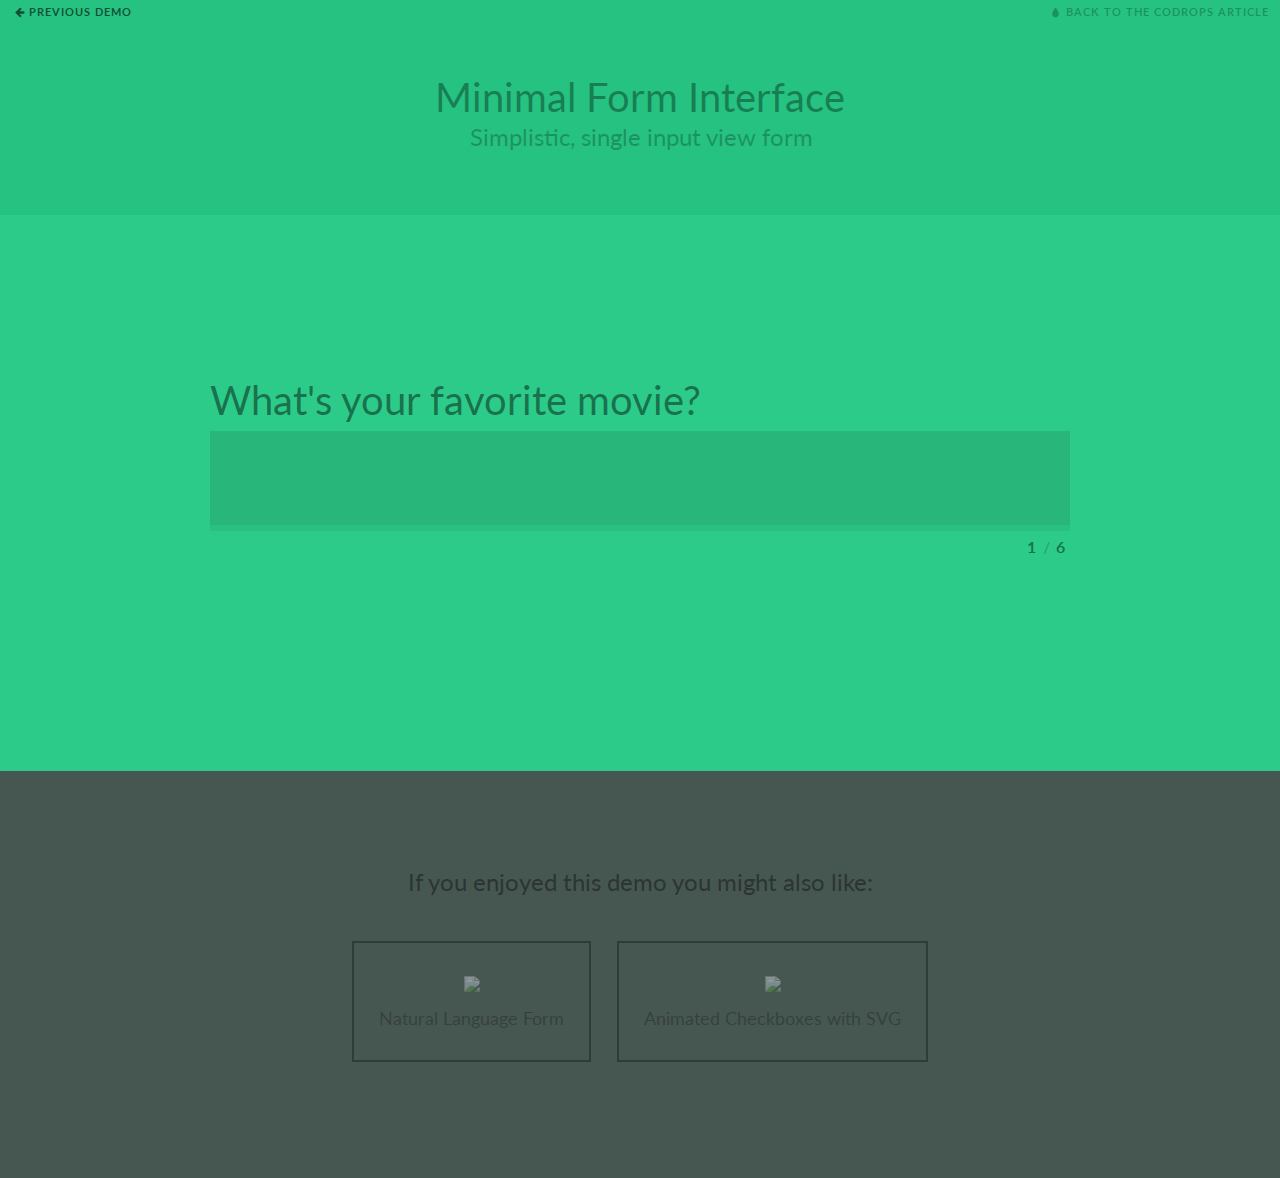
==== MinimalForm/index.html @ 2d421baa "Minimal Form" ====
<!DOCTYPE html>
<html lang="en" class="no-js">
	<head>
		<meta charset="UTF-8" />
		<meta http-equiv="X-UA-Compatible" content="IE=edge"> 
		<meta name="viewport" content="width=device-width, initial-scale=1"> 
		<title>Minimal Form Interface</title>
		<meta name="description" content="Minimal Form Interface: Simplistic, single input view form" />
		<meta name="keywords" content="form, minimal, interface, single input, big form, responsive form, transition" />
		<meta name="author" content="Codrops" />
		<link rel="shortcut icon" href="../favicon.ico">
		<link rel="stylesheet" type="text/css" href="css/normalize.css" />
		<link rel="stylesheet" type="text/css" href="css/demo.css" />
		<link rel="stylesheet" type="text/css" href="css/component.css" />
		<script src="js/modernizr.custom.js"></script>
	</head>
	<body>
		<div class="container">
			<!-- Top Navigation -->
			<div class="codrops-top clearfix">
				<a class="codrops-icon codrops-icon-prev" href="http://tympanus.net/Development/3DGridEffect/"><span>Previous Demo</span></a>
				<span class="right"><a class="codrops-icon codrops-icon-drop" href="http://tympanus.net/codrops/?p=18780"><span>Back to the Codrops Article</span></a></span>
			</div>
			<header class="codrops-header">
				<h1>Minimal Form Interface <span>Simplistic, single input view form</span></h1>	
			</header>
			<section>
				<form id="theForm" class="simform" autocomplete="off">
					<div class="simform-inner">
						<ol class="questions">
							<li>
								<span><label for="q1">What's your favorite movie?</label></span>
								<input id="q1" name="q1" type="text"/>
							</li>
							<li>
								<span><label for="q2">Where do you live?</label></span>
								<input id="q2" name="q2" type="text"/>
							</li>
							<li>
								<span><label for="q3">What time do you got to work?</label></span>
								<input id="q3" name="q3" type="text"/>
							</li>
							<li>
								<span><label for="q4">How do you like your veggies?</label></span>
								<input id="q4" name="q4" type="text"/>
							</li>
							<li>
								<span><label for="q5">What book inspires you?</label></span>
								<input id="q5" name="q5" type="text"/>
							</li>
							<li>
								<span><label for="q6">What's your profession?</label></span>
								<input id="q6" name="q6" type="text"/>
							</li>
						</ol><!-- /questions -->
						<button class="submit" type="submit">Send answers</button>
						<div class="controls">
							<button class="next"></button>
							<div class="progress"></div>
							<span class="number">
								<span class="number-current"></span>
								<span class="number-total"></span>
							</span>
							<span class="error-message"></span>
						</div><!-- / controls -->
					</div><!-- /simform-inner -->
					<span class="final-message"></span>
				</form><!-- /simform -->			
			</section>
			<section class="related">
				<p>If you enjoyed this demo you might also like:</p>
				<a href="http://tympanus.net/Tutorials/NaturalLanguageForm/">
					<img src="http://tympanus.net/codrops/wp-content/uploads/2013/05/NaturalLanguageForm2-300x162.png" />
					<h3>Natural Language Form</h3>
				</a>
				<a href="http://tympanus.net/Development/AnimatedCheckboxes/">
					<img src="http://tympanus.net/codrops/wp-content/uploads/2013/10/AnimatedCheckboxes-300x162.png" />
					<h3>Animated Checkboxes with SVG</h3>
				</a>
			</section>
		</div><!-- /container -->
		<script src="js/classie.js"></script>
		<script src="js/stepsForm.js"></script>
		<script>
			var theForm = document.getElementById( 'theForm' );

			new stepsForm( theForm, {
				onSubmit : function( form ) {
					// hide form
					classie.addClass( theForm.querySelector( '.simform-inner' ), 'hide' );

					/*
					form.submit()
					or
					AJAX request (maybe show loading indicator while we don't have an answer..)
					*/

					// let's just simulate something...
					var messageEl = theForm.querySelector( '.final-message' );
					messageEl.innerHTML = 'Thank you! We\'ll be in touch.';
					classie.addClass( messageEl, 'show' );
				}
			} );
		</script>
	</body>
</html>
---- MinimalForm/css/demo.css ----
@import url(http://fonts.googleapis.com/css?family=Lato:400,700,400italic);
@font-face {
	font-weight: normal;
	font-style: normal;
	font-family: 'codropsicons';
	src:url('../fonts/codropsicons/codropsicons.eot');
	src:url('../fonts/codropsicons/codropsicons.eot?#iefix') format('embedded-opentype'),
		url('../fonts/codropsicons/codropsicons.woff') format('woff'),
		url('../fonts/codropsicons/codropsicons.ttf') format('truetype'),
		url('../fonts/codropsicons/codropsicons.svg#codropsicons') format('svg');
}

*, *:after, *:before { -webkit-box-sizing: border-box; -moz-box-sizing: border-box; box-sizing: border-box; }
.clearfix:before, .clearfix:after { content: ''; display: table; }
.clearfix:after { clear: both; }

body {
	background: #26C281;
	color: rgba(0,0,0,0.45);
	font-size: 100%;
	line-height: 1.25;
	font-family: 'Lato', Arial, sans-serif;
}

a {
	color: rgba(0,0,0,0.25);
	text-decoration: none;
	outline: none;
}

a:hover, a:focus {
	color: rgba(0,0,0,0.6);
}

.codrops-header {
	margin: 0 auto;
	padding: 3em 1em;
	text-align: center;
	color: rgba(0,0,0,0.35);
}

.codrops-header h1 {
	margin: 0;
	font-weight: 400;
	font-size: 2.5em;
}

.codrops-header h1 span {
	display: block;
	padding: 0 0 0.6em 0.1em;
	font-size: 0.6em;
	opacity: 0.7;
}

/* To Navigation Style */
.codrops-top {
	width: 100%;
	text-transform: uppercase;
	font-weight: 700;
	font-size: 0.69em;
	line-height: 2.2;
}

.codrops-top a {
	display: inline-block;
	padding: 0 1em;
	text-decoration: none;
	letter-spacing: 1px;
}

.codrops-top span.right {
	float: right;
}

.codrops-top span.right a {
	display: block;
	float: left;
}

.codrops-icon:before {
	margin: 0 4px;
	text-transform: none;
	font-weight: normal;
	font-style: normal;
	font-variant: normal;
	font-family: 'codropsicons';
	line-height: 1;
	speak: none;
	-webkit-font-smoothing: antialiased;
}

.codrops-icon-drop:before {
	content: "\e001";
}

.codrops-icon-prev:before {
	content: "\e004";
}

section {
	padding: 5em 2em 10em;
	background: #2dcb89;
	text-align: center;
}

section.related {
	padding: 3em 1em 4em;
	background: #465650;
	color: rgba(0,0,0,0.4);
	font-size: 1.5em;
}

.related > a {
	max-width: 80%;
	border: 2px solid rgba(0,0,0,0.3);
	display: inline-block;
	text-align: center;
	margin: 20px 10px;
	padding: 25px;
	-webkit-transition: color 0.3s, border-color 0.3s;
	transition: color 0.3s, border-color 0.3s;
}

.related a:hover {
	border-color: rgba(0,0,0,0.6);
}

.related a img {
	max-width: 100%;
	opacity: 0.4;
	-webkit-transition: opacity 0.3s;
	transition: opacity 0.3s;
}

.related a:hover img,
.related a:active img {
	opacity: 1;
}

.related a h3 {
	margin: 0;
	padding: 0.5em 0 0.3em;
	max-width: 300px;
	font-weight: 400;
	font-size: 0.75em;
	text-align: left;
}

@media screen and (max-width: 44.75em) {
	section { padding: 1em 2em; }
}

@media screen and (max-width: 25em) {
	.codrops-header { font-size: 0.8em; }
	section.related { font-size: 1.2em; }
	.codrops-icon span { display: none; }
}
---- MinimalForm/css/component.css ----
@font-face {
	font-weight: normal;
	font-style: normal;
	font-family: 'icomoon';
	src:url('../fonts/icomoon/icomoon.eot?-9heso');
	src:url('../fonts/icomoon/icomoon.eot?#iefix-9heso') format('embedded-opentype'),
		url('../fonts/icomoon/icomoon.woff?-9heso') format('woff'),
		url('../fonts/icomoon/icomoon.ttf?-9heso') format('truetype'),
		url('../fonts/icomoon/icomoon.svg?-9heso#icomoon') format('svg');
}

.simform {
	position: relative;
	margin: 0 auto;
	padding: 2em 0;
	max-width: 860px;
	width: 100%;
	text-align: left;
	font-size: 2.5em;
}

.simform .submit {
	display: none;
}

/* Question list style */
.simform ol {
	margin: 0;
	padding: 0;
	list-style: none;
	position: relative;
	-webkit-transition: height 0.4s;
	transition: height 0.4s;
}

.simform ol:before {
	content: '';
	background-color: rgba(0,0,0,0.1);
	position: absolute;
	left: 0;
	bottom: 0;
	width: 100%;
	height: 2.35em;
}

.questions li {
	z-index: 100;
	position: relative;
	visibility: hidden;
	height: 0;
	-webkit-transition: visibility 0s 0.4s, height 0s 0.4s;
	transition: visibility 0s 0.4s, height 0s 0.4s;
}

.questions li.current,
.no-js .questions li {
	visibility: visible;
	height: auto;
	-webkit-transition: none;
	transition: none;
}

/* Labels */
.questions li > span {
	display: block;
	overflow: hidden;
}

.questions li > span label {
	display: block;
	-webkit-transition: -webkit-transform 0.4s;
	transition: transform 0.4s;
	-webkit-transform: translateY(-100%);
	transform: translateY(-100%);
}

.questions li.current > span label,
.no-js .questions li > span label {
	-webkit-transition: none;
	transition: none;
	-webkit-transform: translateY(0);
	transform: translateY(0);
}

.show-next .questions li.current > span label {
	-webkit-animation: moveUpFromDown 0.4s both;
	animation: moveUpFromDown 0.4s both;
}

@-webkit-keyframes moveUpFromDown {
	from { -webkit-transform: translateY(100%); }
	to { -webkit-transform: translateY(0); }
}

@keyframes moveUpFromDown {
	from { -webkit-transform: translateY(100%); transform: translateY(100%); }
	to { -webkit-transform: translateY(0); transform: translateY(0); }
}

/* Input field */
.questions input {
	display: block;
	margin: 0.3em 0 0 0;
	padding: 0.5em 1em 0.5em 0.7em;
	width: calc(100% - 2em);
	border: none;
	background: transparent;
	color: rgba(0,0,0,0.8);
	font-size: 1em;
	line-height: 1;
	opacity: 0;
	-webkit-transition: opacity 0.3s;
	transition: opacity 0.3s;
}

.questions .current input,
.no-js .questions input {
	opacity: 1;
}

.questions input:focus,
.simform button:focus {
	outline: none;
}

/* Next question button */
.next {
	position: absolute;
	right: 0;
	bottom: 2.15em; /* padding-bottom of form plus progress bar height */
	display: block;
	padding: 0;
	width: 2em;
	height: 2em;
	border: none;
	background: none;
	color: rgba(0,0,0,0.4);
	text-align: center;
	opacity: 0;
	z-index: 100;
	cursor: pointer;
	-webkit-transition: -webkit-transform 0.3s, opacity 0.3s;
	transition: transform 0.3s, opacity 0.3s;
	-webkit-transform: translateX(-20%);
	transform: translateX(-20%);
	pointer-events: none;
	-webkit-tap-highlight-color: rgba(0, 0, 0, 0);
}

.next:hover {
	color: rgba(0,0,0,0.5);
}

.next::after {
	position: absolute;
	top: 0;
	left: 0;
	width: 100%;
	height: 100%;
	content: "\e600";
	text-transform: none;
	font-weight: normal;
	font-style: normal;
	font-variant: normal;
	font-family: 'icomoon';
	line-height: 2;
	speak: none;
	-webkit-font-smoothing: antialiased;
	-moz-osx-font-smoothing: grayscale;
}

.next.show {
	opacity: 1;
	-webkit-transform: translateX(0);
	transform: translateX(0);
	pointer-events: auto;
}

/* Progress bar */
.simform .progress {
	width: 0%;
	height: 0.15em;
	background: rgba(0,0,0,0.3);
	-webkit-transition: width 0.4s ease-in-out;
	transition: width 0.4s ease-in-out;
}

.simform .progress::before {
	position: absolute;
	top: auto;
	width: 100%;
	height: inherit;
	background: rgba(0,0,0,0.05);
	content: '';
}

/* Number indicator */
.simform .number {
	position: absolute;
	right: 0;
	overflow: hidden;
	margin: 0.4em 0;
	width: 3em;
	font-weight: 700;
	font-size: 0.4em;
}

.simform .number:after {
	position: absolute;
	left: 50%;
	content: '/';
	opacity: 0.4;
	-webkit-transform: translateX(-50%);
	transform: translateX(-50%);
}

.simform .number span {
	float: right;
	width: 40%;
	text-align: center;
}

.simform .number .number-current {
	float: left;
}

.simform .number-next {
	position: absolute;
	left: 0;
}

.simform.show-next .number-current {
	-webkit-transition: -webkit-transform 0.4s;
	transition: transform 0.4s;
	-webkit-transform: translateY(-100%);
	transform: translateY(-100%);
}

.simform.show-next .number-next {
	-webkit-animation: moveUpFromDown 0.4s both;
	animation: moveUpFromDown 0.4s both;
}

/* Error and final message */
.simform .error-message,
.simform .final-message {
	position: absolute;
	visibility: hidden;
	opacity: 0;
	-webkit-transition: opacity 0.4s;
	transition: opacity 0.4s;
}

.simform .error-message {
	padding: 0.4em 3.5em 0 0;
	width: 100%;
	color: rgba(0,0,0,0.7);
	font-style: italic;
	font-size: 0.4em;
}

.final-message {
	top: 50%;
	left: 0;
	padding: 0.5em;
	width: 100%;
	text-align: center;
	-webkit-transform: translateY(-50%);
	transform: translateY(-50%);
}

.error-message.show,
.final-message.show {
	visibility: visible;
	opacity: 1;
}

.final-message.show {
	-webkit-transition-delay: 0.5s;
	transition-delay: 0.5s;
}

/* Final hiding of form / showing message */
.simform-inner.hide {
	visibility: hidden;
	opacity: 0;
	-webkit-transition: opacity 0.3s, visibility 0s 0.3s;
	transition: opacity 0.3s, visibility 0s 0.3s;
}

/* No JS Fallback */
.no-js .simform {
	font-size: 1.75em;
}

.no-js .questions li {
	padding: 0 0 2em;
}

.no-js .simform .submit {
	display: block;
	float: right;
	padding: 10px 20px;
	border: none;
	background: rgba(0,0,0,0.3);
	color: rgba(0,0,0,0.4);
}

.no-js .simform .controls {
	display: none;
}

/* Remove IE clear cross */
input[type=text]::-ms-clear {
    display: none;
}

/* Adjust form for smaller screens */
@media screen and (max-width: 44.75em) {
	.simform {
		font-size: 1.8em;
	}
}

@media screen and (max-width: 33.5625em) {
	.simform {
		font-size: 1.2em;
	}
}
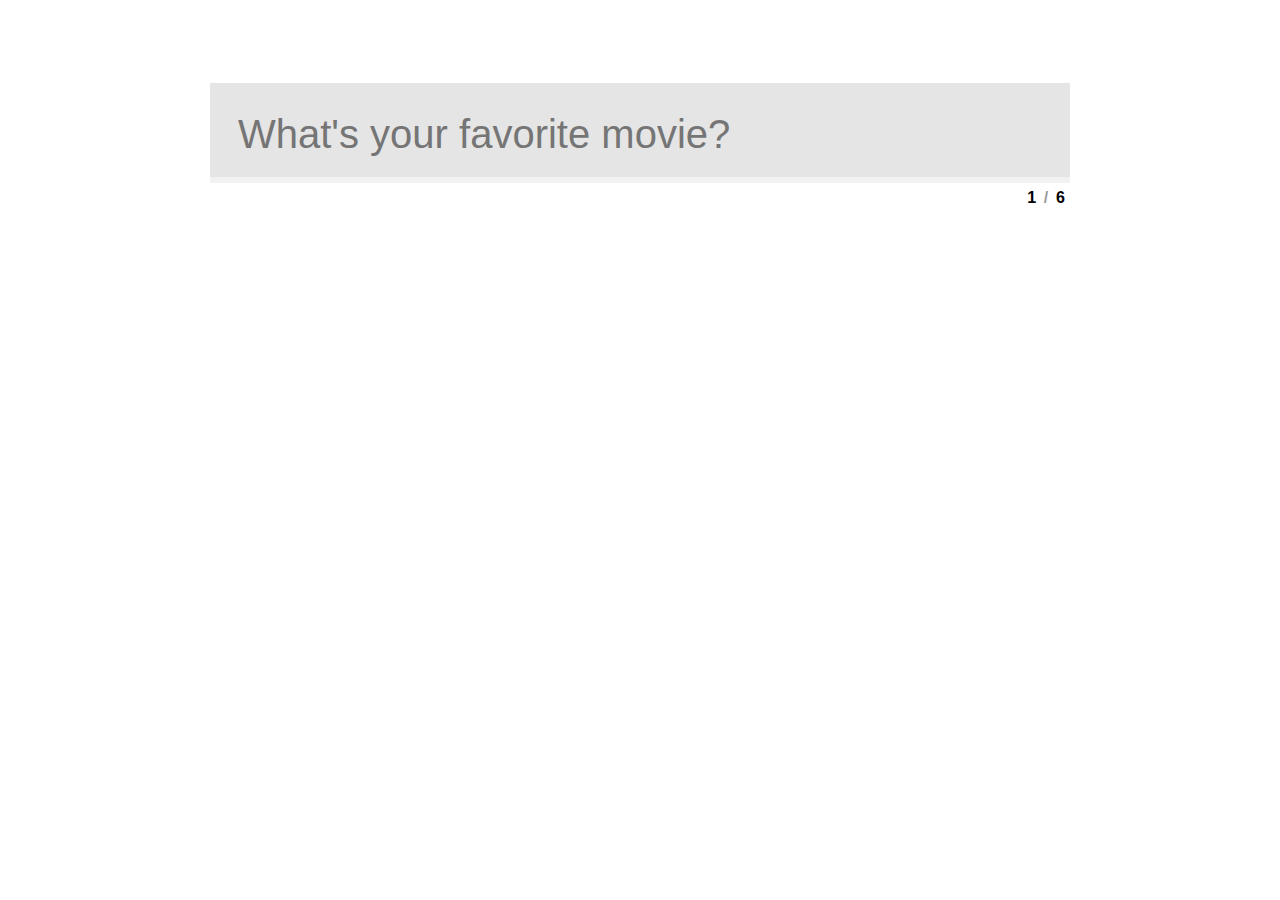
==== commit 5dd1a414: "Le menu de droite a enfin une width sexy" ====
--- a/MinimalForm/index.html
+++ b/MinimalForm/index.html
@@ -7,50 +7,43 @@
 		<title>Minimal Form Interface</title>
 		<meta name="description" content="Minimal Form Interface: Simplistic, single input view form" />
 		<meta name="keywords" content="form, minimal, interface, single input, big form, responsive form, transition" />
-		<meta name="author" content="Codrops" />
 		<link rel="shortcut icon" href="../favicon.ico">
 		<link rel="stylesheet" type="text/css" href="css/normalize.css" />
-		<link rel="stylesheet" type="text/css" href="css/demo.css" />
 		<link rel="stylesheet" type="text/css" href="css/component.css" />
+		<link rel="stylesheet" type="text/css" href="css/normalize.css" />
+		<link rel="stylesheet" type="text/css" href="css/component.css" />
+		<script src="js/modernizr.custom.js"></script>
 		<script src="js/modernizr.custom.js"></script>
 	</head>
 	<body>
 		<div class="container">
-			<!-- Top Navigation -->
-			<div class="codrops-top clearfix">
-				<a class="codrops-icon codrops-icon-prev" href="http://tympanus.net/Development/3DGridEffect/"><span>Previous Demo</span></a>
-				<span class="right"><a class="codrops-icon codrops-icon-drop" href="http://tympanus.net/codrops/?p=18780"><span>Back to the Codrops Article</span></a></span>
-			</div>
-			<header class="codrops-header">
-				<h1>Minimal Form Interface <span>Simplistic, single input view form</span></h1>	
-			</header>
 			<section>
 				<form id="theForm" class="simform" autocomplete="off">
 					<div class="simform-inner">
 						<ol class="questions">
 							<li>
-								<span><label for="q1">What's your favorite movie?</label></span>
-								<input id="q1" name="q1" type="text"/>
+								<span><label for="q1"></label></span>
+								<input id="q1" name="q1" type="text" placeholder="What's your favorite movie?"/>
 							</li>
 							<li>
-								<span><label for="q2">Where do you live?</label></span>
-								<input id="q2" name="q2" type="text"/>
+								<span><label for="q2"></label></span>
+								<input id="q2" name="q2" type="text" placeholder="Where do you live?"/>
 							</li>
 							<li>
-								<span><label for="q3">What time do you got to work?</label></span>
-								<input id="q3" name="q3" type="text"/>
+								<span><label for="q3"></label></span>
+								<input id="q3" name="q3" type="text" placeholder="What time do you got to work?"/>
 							</li>
 							<li>
-								<span><label for="q4">How do you like your veggies?</label></span>
-								<input id="q4" name="q4" type="text"/>
+								<span><label for="q4"></label></span>
+								<input id="q4" name="q4" type="text" placeholder="How do you like your veggies?"/>
 							</li>
 							<li>
-								<span><label for="q5">What book inspires you?</label></span>
-								<input id="q5" name="q5" type="text"/>
+								<span><label for="q5"></label></span>
+								<input id="q5" name="q5" type="text" placeholder="What book inspires you?"/>
 							</li>
 							<li>
-								<span><label for="q6">What's your profession?</label></span>
-								<input id="q6" name="q6" type="text"/>
+								<span><label for="q6"></label></span>
+								<input id="q6" name="q6" type="text" placeholder="What's your profession?"/>
 							</li>
 						</ol><!-- /questions -->
 						<button class="submit" type="submit">Send answers</button>
@@ -66,17 +59,6 @@
 					</div><!-- /simform-inner -->
 					<span class="final-message"></span>
 				</form><!-- /simform -->			
-			</section>
-			<section class="related">
-				<p>If you enjoyed this demo you might also like:</p>
-				<a href="http://tympanus.net/Tutorials/NaturalLanguageForm/">
-					<img src="http://tympanus.net/codrops/wp-content/uploads/2013/05/NaturalLanguageForm2-300x162.png" />
-					<h3>Natural Language Form</h3>
-				</a>
-				<a href="http://tympanus.net/Development/AnimatedCheckboxes/">
-					<img src="http://tympanus.net/codrops/wp-content/uploads/2013/10/AnimatedCheckboxes-300x162.png" />
-					<h3>Animated Checkboxes with SVG</h3>
-				</a>
 			</section>
 		</div><!-- /container -->
 		<script src="js/classie.js"></script>
